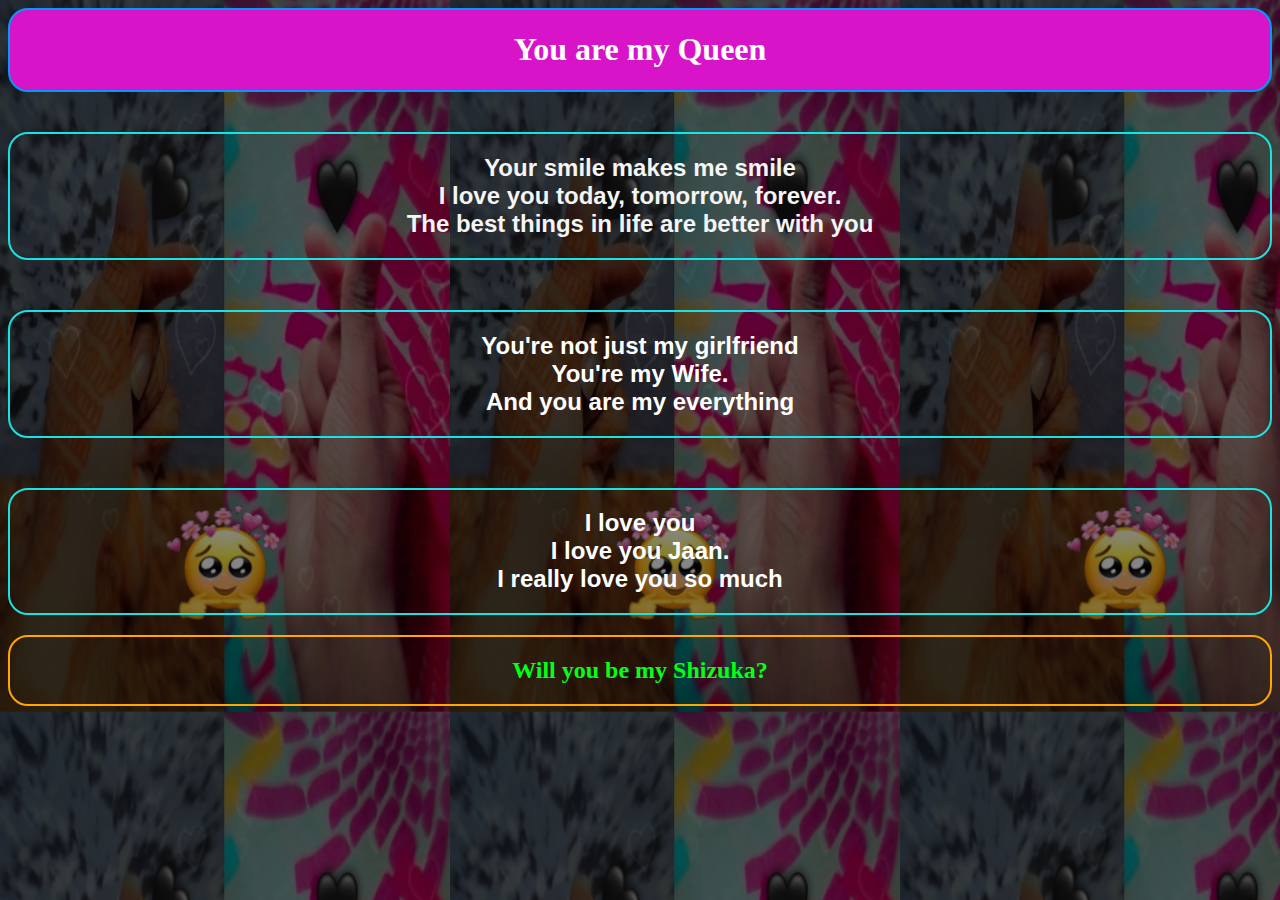
==== yes.html @ bc892af7 "Add files via upload" ====
<!DOCTYPE html>
<html lang="en">
<head>
    <meta charset="UTF-8">
    <meta name="viewport" content="width=device-width, initial-scale=1.0">
    <title>Yes I love you</title>
    <link rel="stylesheet" href="yes.css">
</head>
<body>
    <div class="top">
        <h1>You are my Queen</h1>
    </div>
    <div class="container">
<div class="yes">
<h2>Your smile makes me smile <br>
    I love you today, tomorrow, forever. <br>
    The best things in life are better with you
</h2>
</div>
<div class="yes2">
    <h2>You're not just my girlfriend<br>You're my Wife. <br>And you are my everything </h2> 
</div>

<div class="yes3">
    <h2>I love you  <br>I love you Jaan. <br>I really love you so much </h2> 
</div>


<div class="last">
<h2>Will you be my Shizuka?</h2>

</div>
    </div>
</body>
</html>
---- yes.css ----
body{
  background:rgba(0, 0, 0, 0.473) url(lv.jpg);
  background-size: 450px;
  background-blend-mode: darken;
}
.top{
    
border: 2px solid rgb(0, 153, 255);
border-radius: 20px;
text-align: center;
color: white;

background-color: rgb(216, 20, 200);
}
.yes h2{
color: rgb(245, 245, 245);

}    
.yes{
    border: 2px solid rgb(27, 226, 226);
    border-radius: 20px;
text-align: center;
margin-top: 40px;
font-family: 'Trebuchet MS', 'Lucida Sans Unicode', 'Lucida Grande', 'Lucida Sans', Arial, sans-serif;
}

.yes2{

    border: 2px solid rgb(27, 226, 226);
    border-radius: 20px;
text-align: center;
margin-top: 50px;
font-family: 'Trebuchet MS', 'Lucida Sans Unicode', 'Lucida Grande', 'Lucida Sans', Arial, sans-serif;

}
.yes2 h2{

    color: white;
}


.yes3{

    border: 2px solid rgb(27, 226, 226);
    border-radius: 20px;
text-align: center;
margin-top: 50px;
font-family: 'Trebuchet MS', 'Lucida Sans Unicode', 'Lucida Grande', 'Lucida Sans', Arial, sans-serif;

}
.yes3 h2{

    color: white;
}
.last{
    margin: top 20px;
    border-radius: 20px;
    border: 2px solid rgb(255, 166, 0);
text-align: center;
color: rgb(4, 255, 25);
margin-top: 20px;
}
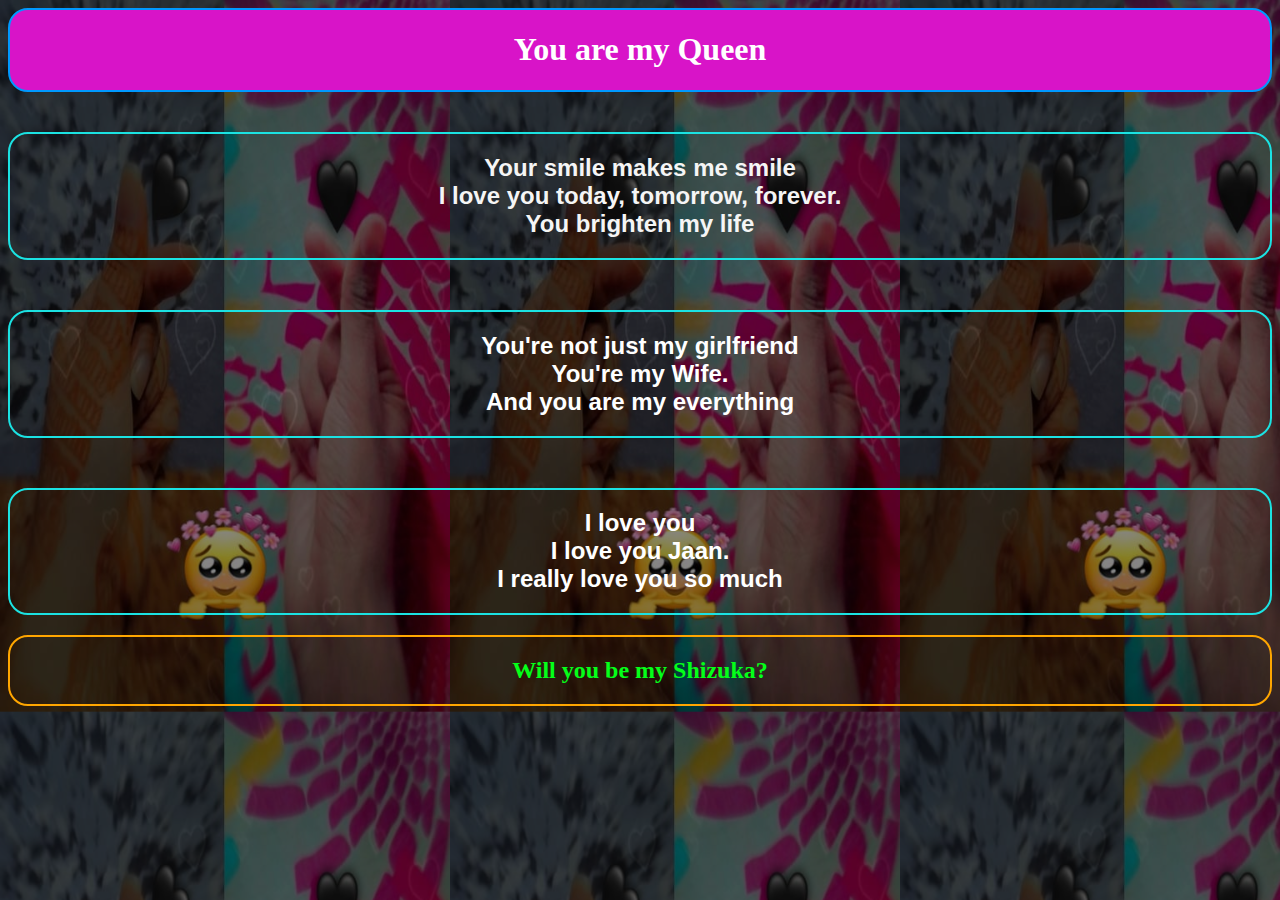
==== commit 0b9e5845: "Update yes.html" ====
--- a/yes.html
+++ b/yes.html
@@ -14,7 +14,7 @@
 <div class="yes">
 <h2>Your smile makes me smile <br>
     I love you today, tomorrow, forever. <br>
-    The best things in life are better with you
+    You brighten my life
 </h2>
 </div>
 <div class="yes2">
@@ -32,4 +32,4 @@
 </div>
     </div>
 </body>
-</html>+</html>
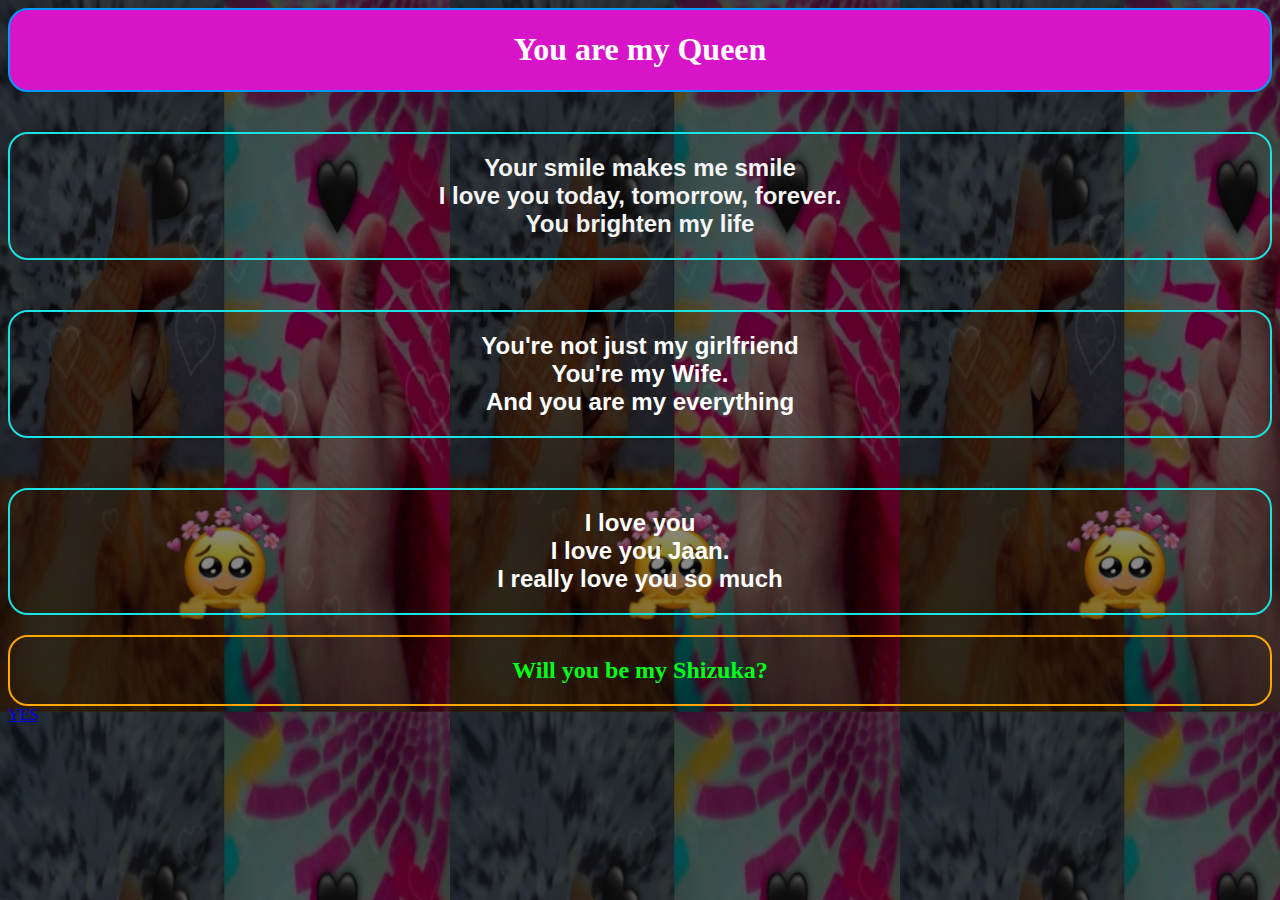
==== commit 8370d7ba: "Update yes.html" ====
--- a/yes.html
+++ b/yes.html
@@ -30,6 +30,10 @@
 <h2>Will you be my Shizuka?</h2>
 
 </div>
+        <div class="last1">
+    <a href="https://www.facebook.com/messages/t/100064551679196">YES</a>
+
+</div>
     </div>
 </body>
 </html>
